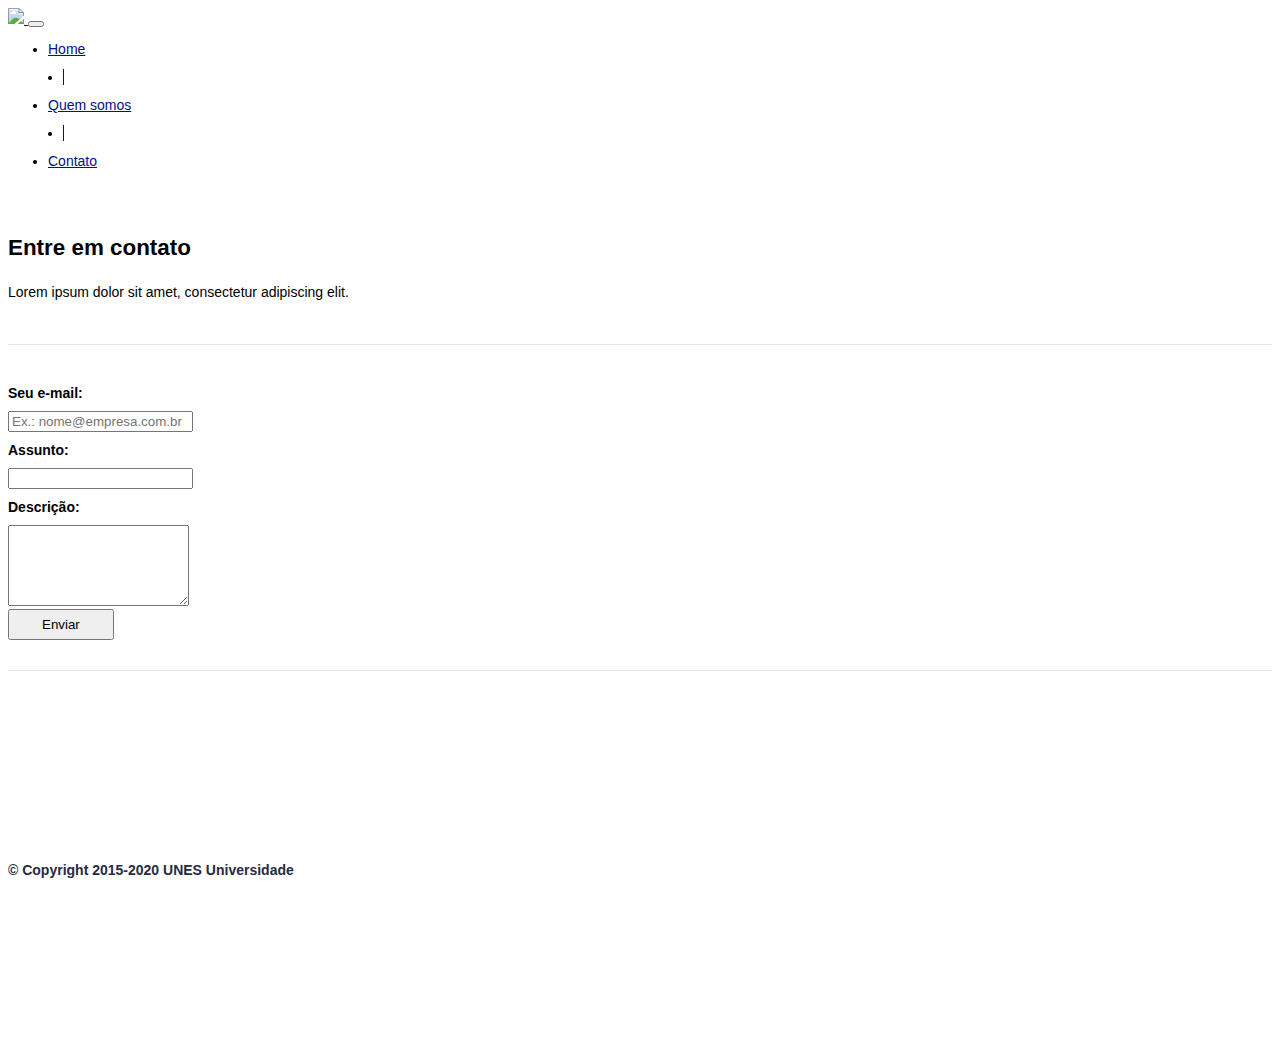
==== contato.html @ 3e81b2de "fim do projeto" ====
<!DOCTYPE html>
<html lang="pt-br">
<head>
    <!-- Meta tags Obrigatórias -->
    <meta charset="UTF-8">
    <meta name="viewport" content="width=device-width, initial-scale=1, shrink-to-fit=no">

    <!-- Bootstrap CSS -->
    <link rel="stylesheet" href="https://stackpath.bootstrapcdn.com/bootstrap/4.1.3/css/bootstrap.min.css" integrity="sha384-MCw98/SFnGE8fJT3GXwEOngsV7Zt27NXFoaoApmYm81iuXoPkFOJwJ8ERdknLPMO" crossorigin="anonymous">

    <!-- Font Awesome -->
    <link rel="stylesheet" href="https://use.fontawesome.com/releases/v5.3.1/css/all.css" integrity="sha384-mzrmE5qonljUremFsqc01SB46JvROS7bZs3IO2EmfFsd15uHvIt+Y8vEf7N7fWAU" crossorigin="anonymous">

    <!-- HTML5Shiv -->
    <!--[if lt IE 9]>
	<script src="https://cdnjs.cloudflare.com/ajax/libs/html5shiv/3.7.3/html5shiv.min.js"></script>
    <![endif]-->

    <!-- Estilo customizado -->
    <link rel="stylesheet" type="text/css" href="css/estilo.css">

    <title>UNES - Página inicial</title>
</head>
<body class="contato">
    <header>
        <nav class="navbar navbar-expand-sm navbar-light">
            <div class="container">
                <a href="index.html" class="navbar-brand">
                    <img src="img/logo.png">
                </a>

                <button class="navbar-toggler" data-toggle="collapse" data-target="#nav-principal">
                    <span class="navbar-toggler-icon"></span>
                </button>

                <div id="nav-principal" class="collapse navbar-collapse">
                    <ul class="navbar-nav ml-auto">
                        <li class="nav-item">
                            <a id="home" href="index.html" class="nav-link">Home</a>
                        </li>
                        <li class="nav-item divisor"></li>
                        <li class="nav-item">
                            <a id="quem-somos" href="quem-somos.html" class="nav-link">Quem somos</a>
                        </li>
                        <li class="nav-item divisor"></li>
                        <li class="nav-item">
                            <a id="contato" href="contato.html" class="nav-link">Contato</a>
                        </li>
                    </ul>
                </div>
            </div>
        </nav>
    </header> <!-- Fim do cabeçalho -->

    <section class="caixa">
        <div class="container">
            <div class="row">
                <div class="col-md-12 d-flex">
                    <div class="align-self-center">
                        <h3>Entre em contato</h3>

                        <p>
                            Lorem ipsum dolor sit amet, consectetur adipiscing elit.
                        </p>
                    </div>
                </div>
            </div>
        </div>
    </section> <!-- Fim da sessão contato -->

    <section class="caixa">
        <div class="container">
            <div class="row">
                <div class="col-md-12">
                    <div class="align-self-center">
                        <form>
                            <div class="form-group">
                                <label for="email">Seu e-mail:</label>
                                <input type="email" placeholder="Ex.: nome@empresa.com.br" id="email" class="form-control">
                            </div>

                            <div class="form-group">
                                <label for="assunto">Assunto:</label>
                                <input type="text" id="assunto" class="form-control">
                            </div>

                            <div class="form-group">
                                <label for="descricao">Descrição:</label>
                                <textarea name="" id="descricao" class="form-control" rows="5"></textarea>
                            </div>

                            <div class="input-group-append botao">
                                <button type="button" class="btn btn-primary">
                                    Enviar
                                </button>
                            </div>
                        </form>
                    </div>
                </div>
            </div>
        </div>
    </section> <!-- Fim da sessão contato -->

    <footer>
        <div class="container">
            <div class="row">
                <div class="col-md-12 text-center">
                    <span>&copy; Copyright 2015-2020 UNES Universidade</span>
                </div>
            </div>
        </div>
    </footer>

    <!-- JavaScript (Opcional) -->
    <!-- jQuery primeiro, depois Popper.js, depois Bootstrap JS -->
    <script src="https://code.jquery.com/jquery-3.3.1.slim.min.js" integrity="sha384-q8i/X+965DzO0rT7abK41JStQIAqVgRVzpbzo5smXKp4YfRvH+8abtTE1Pi6jizo" crossorigin="anonymous"></script>
    <script src="https://cdnjs.cloudflare.com/ajax/libs/popper.js/1.14.3/umd/popper.min.js" integrity="sha384-ZMP7rVo3mIykV+2+9J3UJ46jBk0WLaUAdn689aCwoqbBJiSnjAK/l8WvCWPIPm49" crossorigin="anonymous"></script>
    <script src="https://stackpath.bootstrapcdn.com/bootstrap/4.1.3/js/bootstrap.min.js" integrity="sha384-ChfqqxuZUCnJSK3+MXmPNIyE6ZbWh2IMqE241rYiqJxyMiZ6OW/JmZQ5stwEULTy" crossorigin="anonymous"></script>
</body>
</html>
---- css/estilo.css ----
/* Layout
-------------------------------------------------*/
html, body, #home {
    height: 100%;
    overflow: hidden;
}

body {
    font: 14px Helvetica, "Trebuchet MS", sans-serif;
    background: url(../img/fundo2.png) repeat-x;
}

/* Barra de navegação
-------------------------------------------------*/
.navbar-light .navbar-nav .nav-link {
    color: #011091;
}

.navbar-light .navbar-nav .nav-link:hover {
    color: #001aff;
}

#nav-principal a:hover {
    text-decoration: underline;
}

.home a#home,
.quem-somos a#quem-somos,
.contato a#contato {
    text-decoration: underline;
}

.divisor {
    width: 1px;
    background: #011091;
    margin: 12px 15px;
}

/* Sessão capa
-------------------------------------------------*/
#capa {
    background: #f5f5f5;
}

/* Sessão sobre
-------------------------------------------------*/
#sobre p {
    text-align: justify;
}

/* Tipografia
-------------------------------------------------*/
h2 {
    font-size: 1.4rem;
    font-weight: bold;
}

h3 {
    font-size: 1.4rem;
    font-weight: bold;
}

.caixa {
    padding: 30px 0;
    border-bottom: 1px solid #e5e5e5;
}

footer {
    margin: 11.3rem auto;
    padding: 10px 0;
    color: #272a46;
}

footer span {
    font-weight: bold;
}

/* formulário
-------------------------------------------------*/

label {
    display: block;
    padding: 10px 0;
    font-weight: bold;
}

input #formulario-01 #email {
    width: 400px;
}

.botao .btn {
    padding: .375rem 2rem;
}

/* Dispositivos extra small (telefones em modo retrato, com menos de 576px)*/
@media (max-width: 575.98px) {
    
}

/* Dispositivos small (telefones em modo paisagem, com 576px ou mais)*/
@media (min-width: 576px) and (max-width: 767.98px) {
    
}

/* Dispositivos mÃĐdios (tablets com 768px ou mais)*/
@media (min-width: 768px) and (max-width: 991.98px) {
    
}

/* Dispositivos large (desktops com 992px ou mais)*/
@media (min-width: 992px) and (max-width: 1199.98px) {
    
}

/* Dispositivos extra large (desktops grandes com 1200px ou mais)*/
@media (min-width: 1200px) {
    .container { /* Define a largura máxima da página */
        max-width: 900px;
    }
}
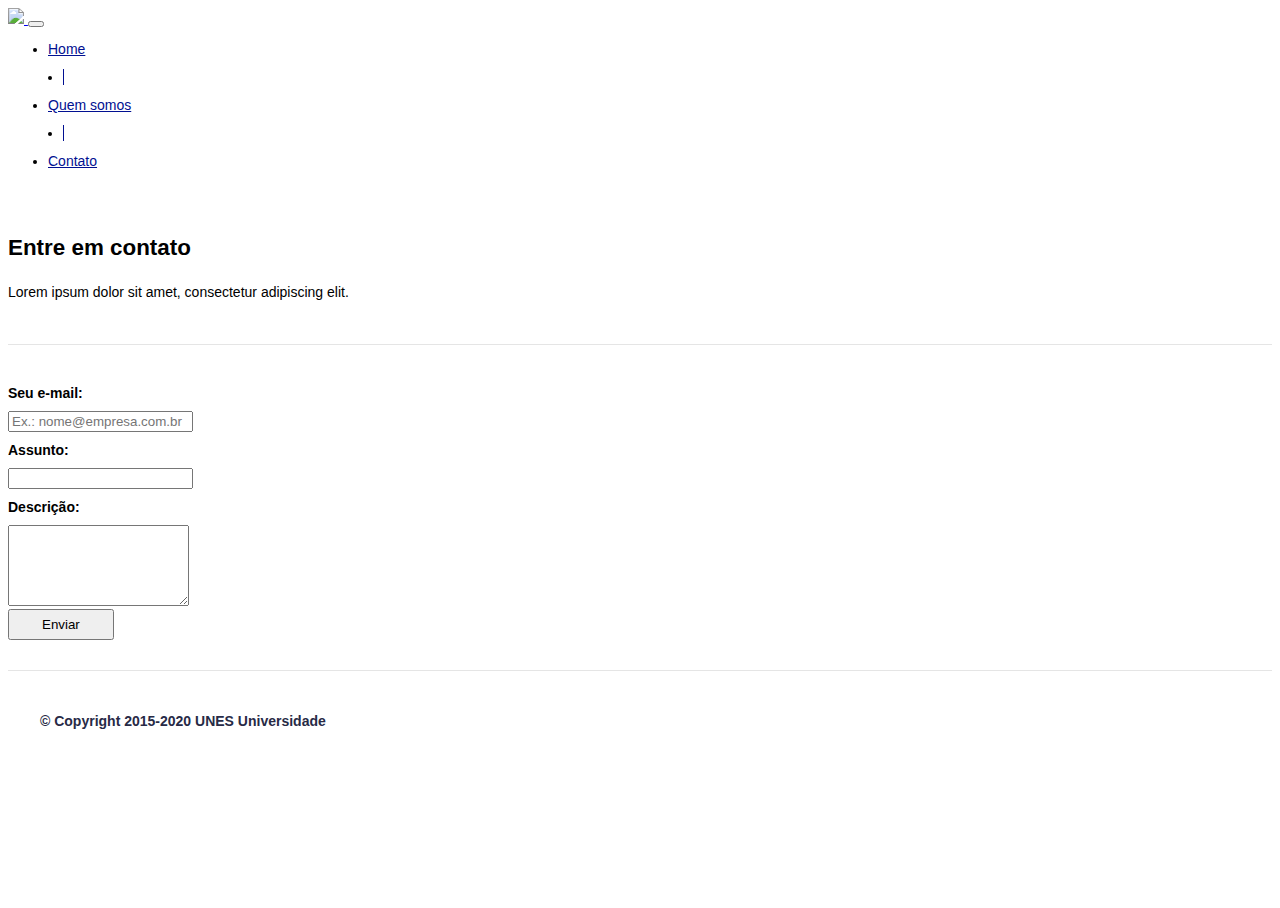
==== commit 64778da7: "finalizado" ====
--- a/contato.html
+++ b/contato.html
@@ -23,7 +23,7 @@
 </head>
 <body class="contato">
     <header>
-        <nav class="navbar navbar-expand-sm navbar-light">
+        <nav class="navbar navbar-expand-md navbar-light">
             <div class="container">
                 <a href="index.html" class="navbar-brand">
                     <img src="img/logo.png">
--- a/css/estilo.css
+++ b/css/estilo.css
@@ -1,6 +1,6 @@
 /* Layout
 -------------------------------------------------*/
-html, body, #home {
+html, body, .home {
     height: 100%;
     overflow: hidden;
 }
@@ -66,7 +66,7 @@
 }
 
 footer {
-    margin: 11.3rem auto;
+    margin: 2rem;
     padding: 10px 0;
     color: #272a46;
 }
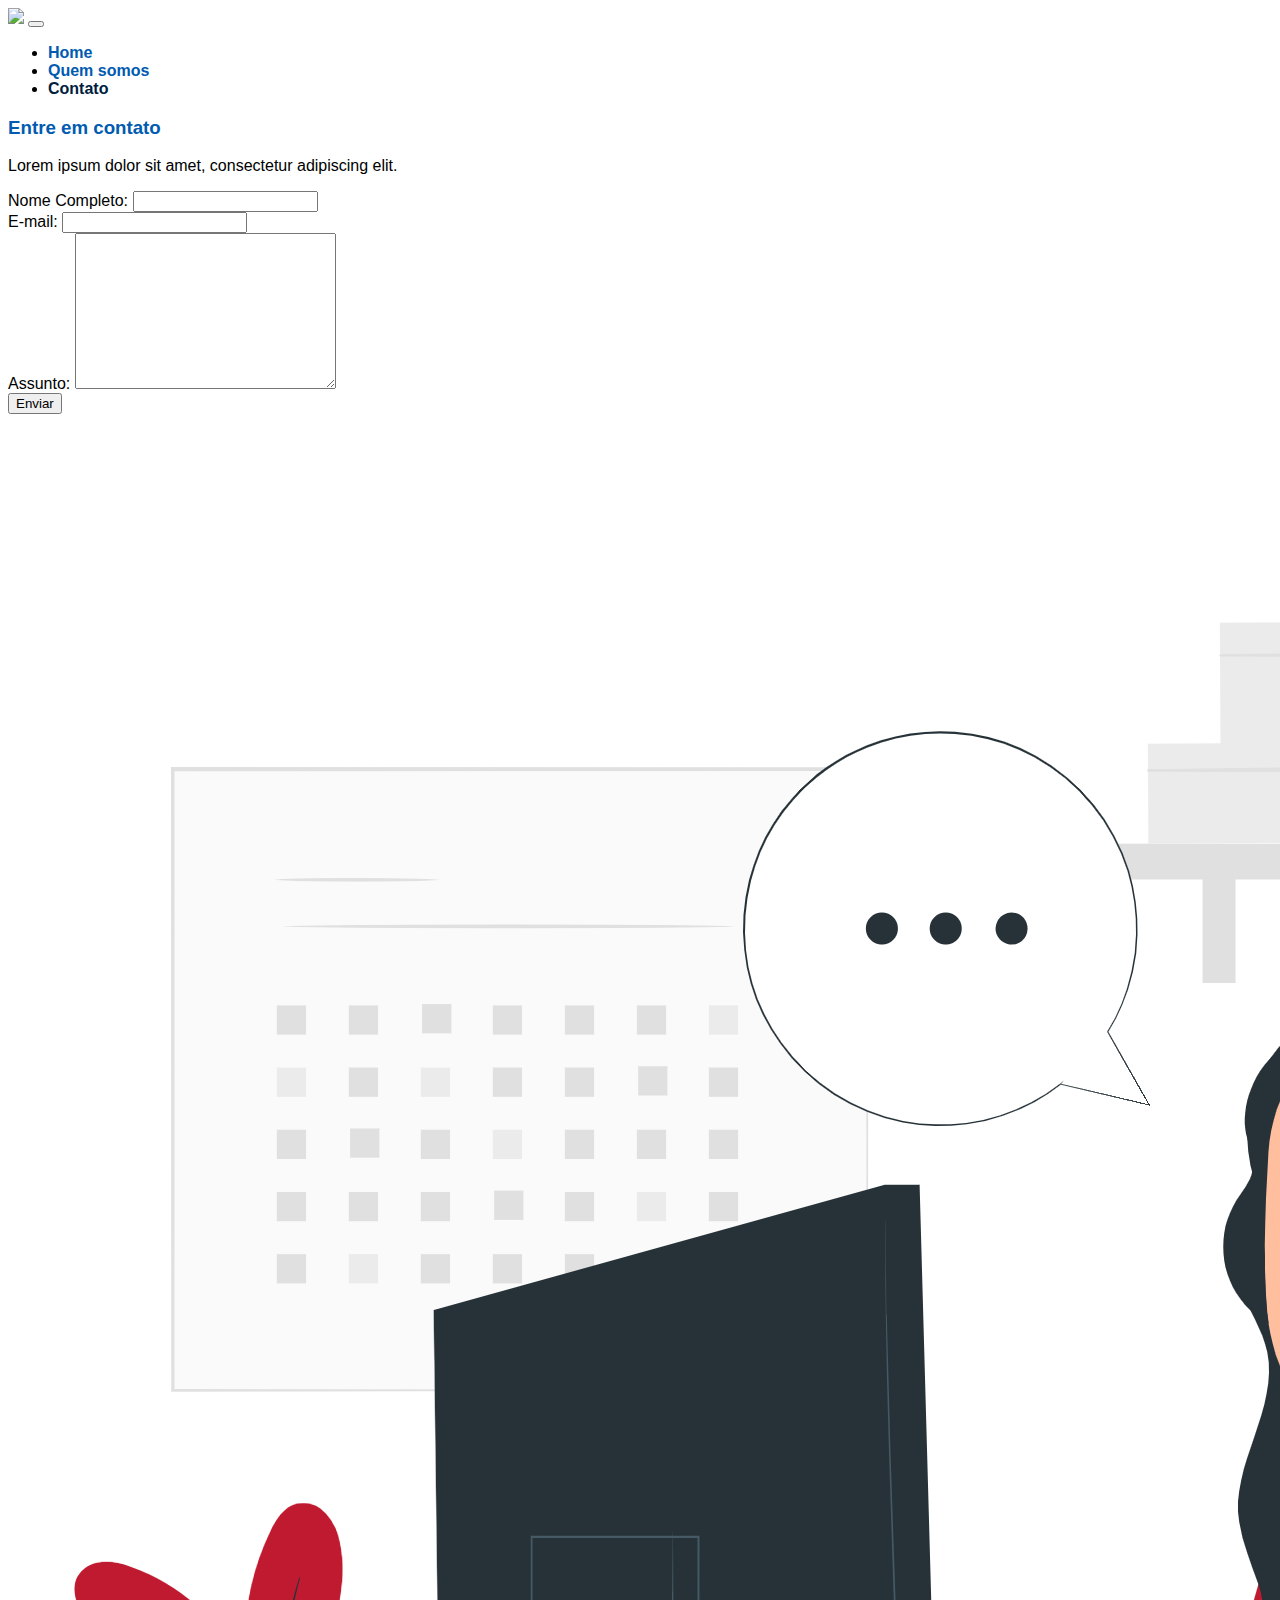
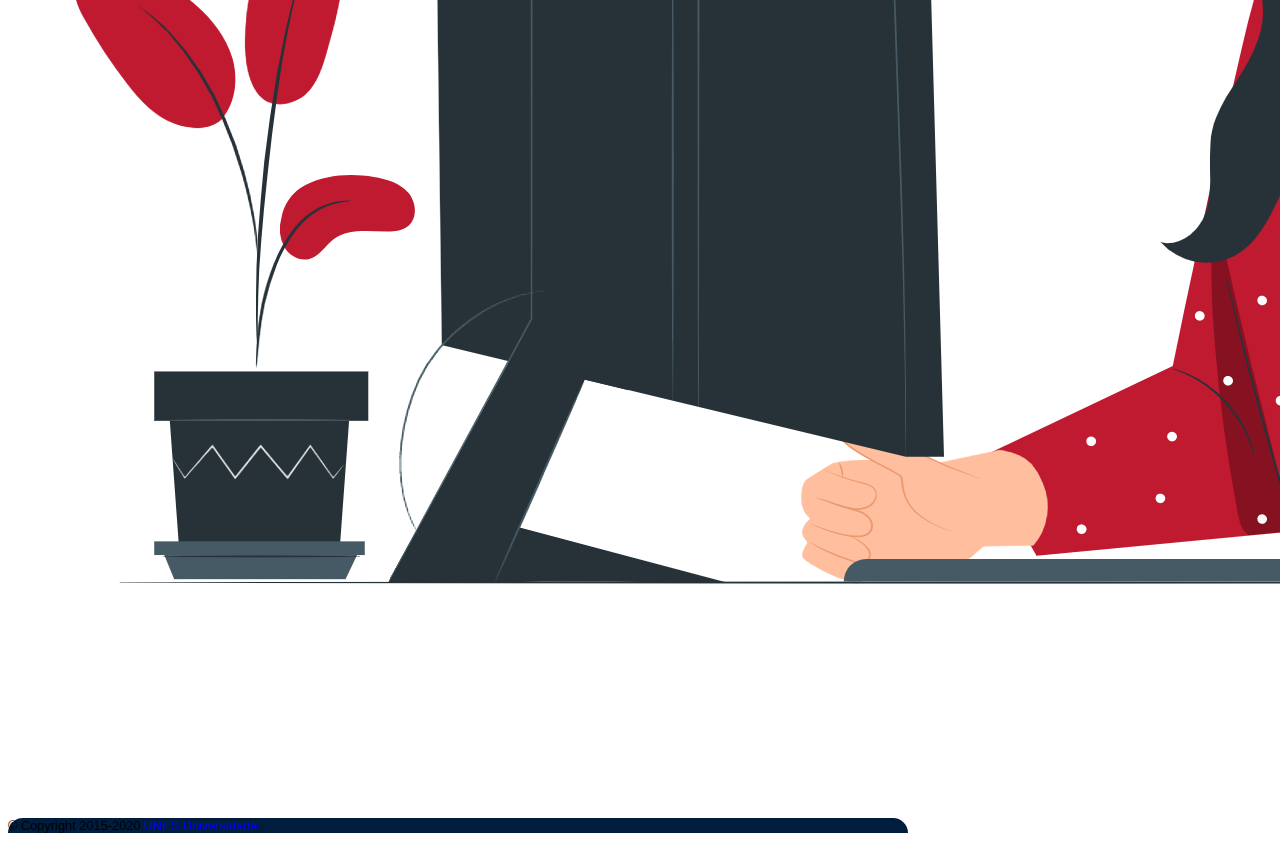
==== commit ef95ba7a: "site atualizado" ====
--- a/contato.html
+++ b/contato.html
@@ -1,54 +1,52 @@
 <!DOCTYPE html>
 <html lang="pt-br">
+
 <head>
     <!-- Meta tags Obrigatórias -->
     <meta charset="UTF-8">
-    <meta name="viewport" content="width=device-width, initial-scale=1, shrink-to-fit=no">
+    <meta http-equiv="X-UA-Compatible" content="IE=edge">
+    <meta name="viewport" content="width=device-width, initial-scale=1.0">
 
     <!-- Bootstrap CSS -->
-    <link rel="stylesheet" href="https://stackpath.bootstrapcdn.com/bootstrap/4.1.3/css/bootstrap.min.css" integrity="sha384-MCw98/SFnGE8fJT3GXwEOngsV7Zt27NXFoaoApmYm81iuXoPkFOJwJ8ERdknLPMO" crossorigin="anonymous">
-
-    <!-- Font Awesome -->
-    <link rel="stylesheet" href="https://use.fontawesome.com/releases/v5.3.1/css/all.css" integrity="sha384-mzrmE5qonljUremFsqc01SB46JvROS7bZs3IO2EmfFsd15uHvIt+Y8vEf7N7fWAU" crossorigin="anonymous">
-
-    <!-- HTML5Shiv -->
-    <!--[if lt IE 9]>
-	<script src="https://cdnjs.cloudflare.com/ajax/libs/html5shiv/3.7.3/html5shiv.min.js"></script>
-    <![endif]-->
+    <link href="https://cdn.jsdelivr.net/npm/bootstrap@5.1.3/dist/css/bootstrap.min.css" rel="stylesheet"
+        integrity="sha384-1BmE4kWBq78iYhFldvKuhfTAU6auU8tT94WrHftjDbrCEXSU1oBoqyl2QvZ6jIW3" crossorigin="anonymous">
 
     <!-- Estilo customizado -->
     <link rel="stylesheet" type="text/css" href="css/estilo.css">
 
+    <!-- Ícone do topo -->
+    <link rel="icon" href="img/icon-2.png">
+
     <title>UNES - Página inicial</title>
 </head>
+
 <body class="contato">
     <header>
-        <nav class="navbar navbar-expand-md navbar-light">
+        <nav class="navbar navbar-expand-md navbar-light bg-light">
             <div class="container">
-                <a href="index.html" class="navbar-brand">
-                    <img src="img/logo.png">
+                <a class="navbar-brand" href="#">
+                    <img src="img/logo.png" class="img-fluid">
                 </a>
 
-                <button class="navbar-toggler" data-toggle="collapse" data-target="#nav-principal">
+                <button class="navbar-toggler" type="button" data-bs-toggle="collapse" data-bs-target="#menu"
+                    aria-controls="navbarSupportedContent" aria-expanded="false" aria-label="Toggle navigation">
                     <span class="navbar-toggler-icon"></span>
                 </button>
 
-                <div id="nav-principal" class="collapse navbar-collapse">
-                    <ul class="navbar-nav ml-auto">
+                <div class="collapse navbar-collapse" id="menu">
+                    <ul class="navbar-nav ms-auto">
                         <li class="nav-item">
-                            <a id="home" href="index.html" class="nav-link">Home</a>
+                            <a class="nav-link" aria-current="page" href="index.html">Home</a>
                         </li>
-                        <li class="nav-item divisor"></li>
                         <li class="nav-item">
-                            <a id="quem-somos" href="quem-somos.html" class="nav-link">Quem somos</a>
+                            <a class="nav-link" href="quem-somos.html">Quem somos</a>
                         </li>
-                        <li class="nav-item divisor"></li>
                         <li class="nav-item">
-                            <a id="contato" href="contato.html" class="nav-link">Contato</a>
+                            <a class="nav-link active" href="contato.html">Contato</a>
                         </li>
                     </ul>
-                </div>
-            </div>
+                </div> <!-- Fim do menu -->
+            </div> <!-- Fim do container -->
         </nav>
     </header> <!-- Fim do cabeçalho -->
 
@@ -71,31 +69,29 @@
     <section class="caixa">
         <div class="container">
             <div class="row">
-                <div class="col-md-12">
-                    <div class="align-self-center">
-                        <form>
-                            <div class="form-group">
-                                <label for="email">Seu e-mail:</label>
-                                <input type="email" placeholder="Ex.: nome@empresa.com.br" id="email" class="form-control">
-                            </div>
-
-                            <div class="form-group">
-                                <label for="assunto">Assunto:</label>
-                                <input type="text" id="assunto" class="form-control">
-                            </div>
-
-                            <div class="form-group">
-                                <label for="descricao">Descrição:</label>
-                                <textarea name="" id="descricao" class="form-control" rows="5"></textarea>
-                            </div>
-
-                            <div class="input-group-append botao">
-                                <button type="button" class="btn btn-primary">
-                                    Enviar
-                                </button>
-                            </div>
-                        </form>
-                    </div>
+                <div class="col-md-6">
+                    <form>
+                        <div class="mb-3">
+                            <label for="exampleInputEmail1" class="form-label">Nome Completo:</label>
+                            <input type="email" class="form-control" id="exampleInputEmail1"
+                                aria-describedby="emailHelp">
+                        </div>
+                        <div class="mb-3">
+                            <label for="exampleInputEmail1" class="form-label">E-mail:</label>
+                            <input type="email" class="form-control" id="exampleInputEmail1"
+                                aria-describedby="emailHelp">
+                        </div>
+                        <div class="mb-3">
+                            <label class="form-label" for="exampleCheck1">Assunto:</label>
+                            <textarea class="form-control" id="" cols="30" rows="10"></textarea>
+                        </div>
+                        <div class="d-grid gap-2">
+                            <button class="btn btn-primary mb-3" type="button">Enviar</button>
+                        </div>
+                    </form>
+                </div> <!-- Fim da coluna esquerda -->
+                <div class="col-md-6 d-none d-md-block">
+                    <img src="img/contato-img.png" class="img-fluid">
                 </div>
             </div>
         </div>
@@ -104,8 +100,8 @@
     <footer>
         <div class="container">
             <div class="row">
-                <div class="col-md-12 text-center">
-                    <span>&copy; Copyright 2015-2020 UNES Universidade</span>
+                <div class="col text-center text-light p-2">
+                    <span>&copy; Copyright 2015-2020 <a href="index.html">UNES Universidade</a></span>
                 </div>
             </div>
         </div>
@@ -113,8 +109,12 @@
 
     <!-- JavaScript (Opcional) -->
     <!-- jQuery primeiro, depois Popper.js, depois Bootstrap JS -->
-    <script src="https://code.jquery.com/jquery-3.3.1.slim.min.js" integrity="sha384-q8i/X+965DzO0rT7abK41JStQIAqVgRVzpbzo5smXKp4YfRvH+8abtTE1Pi6jizo" crossorigin="anonymous"></script>
-    <script src="https://cdnjs.cloudflare.com/ajax/libs/popper.js/1.14.3/umd/popper.min.js" integrity="sha384-ZMP7rVo3mIykV+2+9J3UJ46jBk0WLaUAdn689aCwoqbBJiSnjAK/l8WvCWPIPm49" crossorigin="anonymous"></script>
-    <script src="https://stackpath.bootstrapcdn.com/bootstrap/4.1.3/js/bootstrap.min.js" integrity="sha384-ChfqqxuZUCnJSK3+MXmPNIyE6ZbWh2IMqE241rYiqJxyMiZ6OW/JmZQ5stwEULTy" crossorigin="anonymous"></script>
+    <script src="https://cdn.jsdelivr.net/npm/@popperjs/core@2.10.2/dist/umd/popper.min.js"
+        integrity="sha384-7+zCNj/IqJ95wo16oMtfsKbZ9ccEh31eOz1HGyDuCQ6wgnyJNSYdrPa03rtR1zdB"
+        crossorigin="anonymous"></script>
+    <script src="https://cdn.jsdelivr.net/npm/bootstrap@5.1.3/dist/js/bootstrap.min.js"
+        integrity="sha384-QJHtvGhmr9XOIpI6YVutG+2QOK9T+ZnN4kzFN1RtK3zEFEIsxhlmWl5/YESvpZ13"
+        crossorigin="anonymous"></script>
 </body>
+
 </html>--- a/css/estilo.css
+++ b/css/estilo.css
@@ -1,96 +1,65 @@
 /* Layout
 -------------------------------------------------*/
-html, body, .home {
-    height: 100%;
-    overflow: hidden;
+
+body {
+    font-family:  Helvetica, "Trebuchet MS", sans-serif;
 }
 
-body {
-    font: 14px Helvetica, "Trebuchet MS", sans-serif;
-    background: url(../img/fundo2.png) repeat-x;
+.container {
+    max-width: 900px;
 }
 
 /* Barra de navegação
 -------------------------------------------------*/
+
+.navbar-light .navbar-nav .nav-link.active {
+    color: #001d3d;
+}
+
 .navbar-light .navbar-nav .nav-link {
-    color: #011091;
+    color: #005bb1;
+    font-weight: bold;
 }
 
 .navbar-light .navbar-nav .nav-link:hover {
-    color: #001aff;
-}
-
-#nav-principal a:hover {
-    text-decoration: underline;
-}
-
-.home a#home,
-.quem-somos a#quem-somos,
-.contato a#contato {
-    text-decoration: underline;
-}
-
-.divisor {
-    width: 1px;
-    background: #011091;
-    margin: 12px 15px;
+    color: #001d3d;
 }
 
 /* Sessão capa
 -------------------------------------------------*/
-#capa {
-    background: #f5f5f5;
+
+.texto-alinhamento {
+    text-align: justify;
 }
 
 /* Sessão sobre
 -------------------------------------------------*/
-#sobre p {
-    text-align: justify;
-}
+
 
 /* Tipografia
 -------------------------------------------------*/
-h2 {
-    font-size: 1.4rem;
-    font-weight: bold;
+
+a {
+    text-decoration: none;
 }
 
 h3 {
-    font-size: 1.4rem;
-    font-weight: bold;
-}
-
-.caixa {
-    padding: 30px 0;
-    border-bottom: 1px solid #e5e5e5;
-}
-
-footer {
-    margin: 2rem;
-    padding: 10px 0;
-    color: #272a46;
-}
-
-footer span {
-    font-weight: bold;
+    color: #005bb1
 }
 
 /* formulário
 -------------------------------------------------*/
 
-label {
-    display: block;
-    padding: 10px 0;
-    font-weight: bold;
+/* Rodapé
+-------------------------------------------------*/
+
+footer .container{
+    background-color: #001d3d;
+    font-size: 0.8rem;
+    border-radius: 15px 15px 0 0;
 }
 
-input #formulario-01 #email {
-    width: 400px;
-}
 
-.botao .btn {
-    padding: .375rem 2rem;
-}
 
 /* Dispositivos extra small (telefones em modo retrato, com menos de 576px)*/
 @media (max-width: 575.98px) {
@@ -114,7 +83,5 @@
 
 /* Dispositivos extra large (desktops grandes com 1200px ou mais)*/
 @media (min-width: 1200px) {
-    .container { /* Define a largura máxima da página */
-        max-width: 900px;
-    }
+    
 }